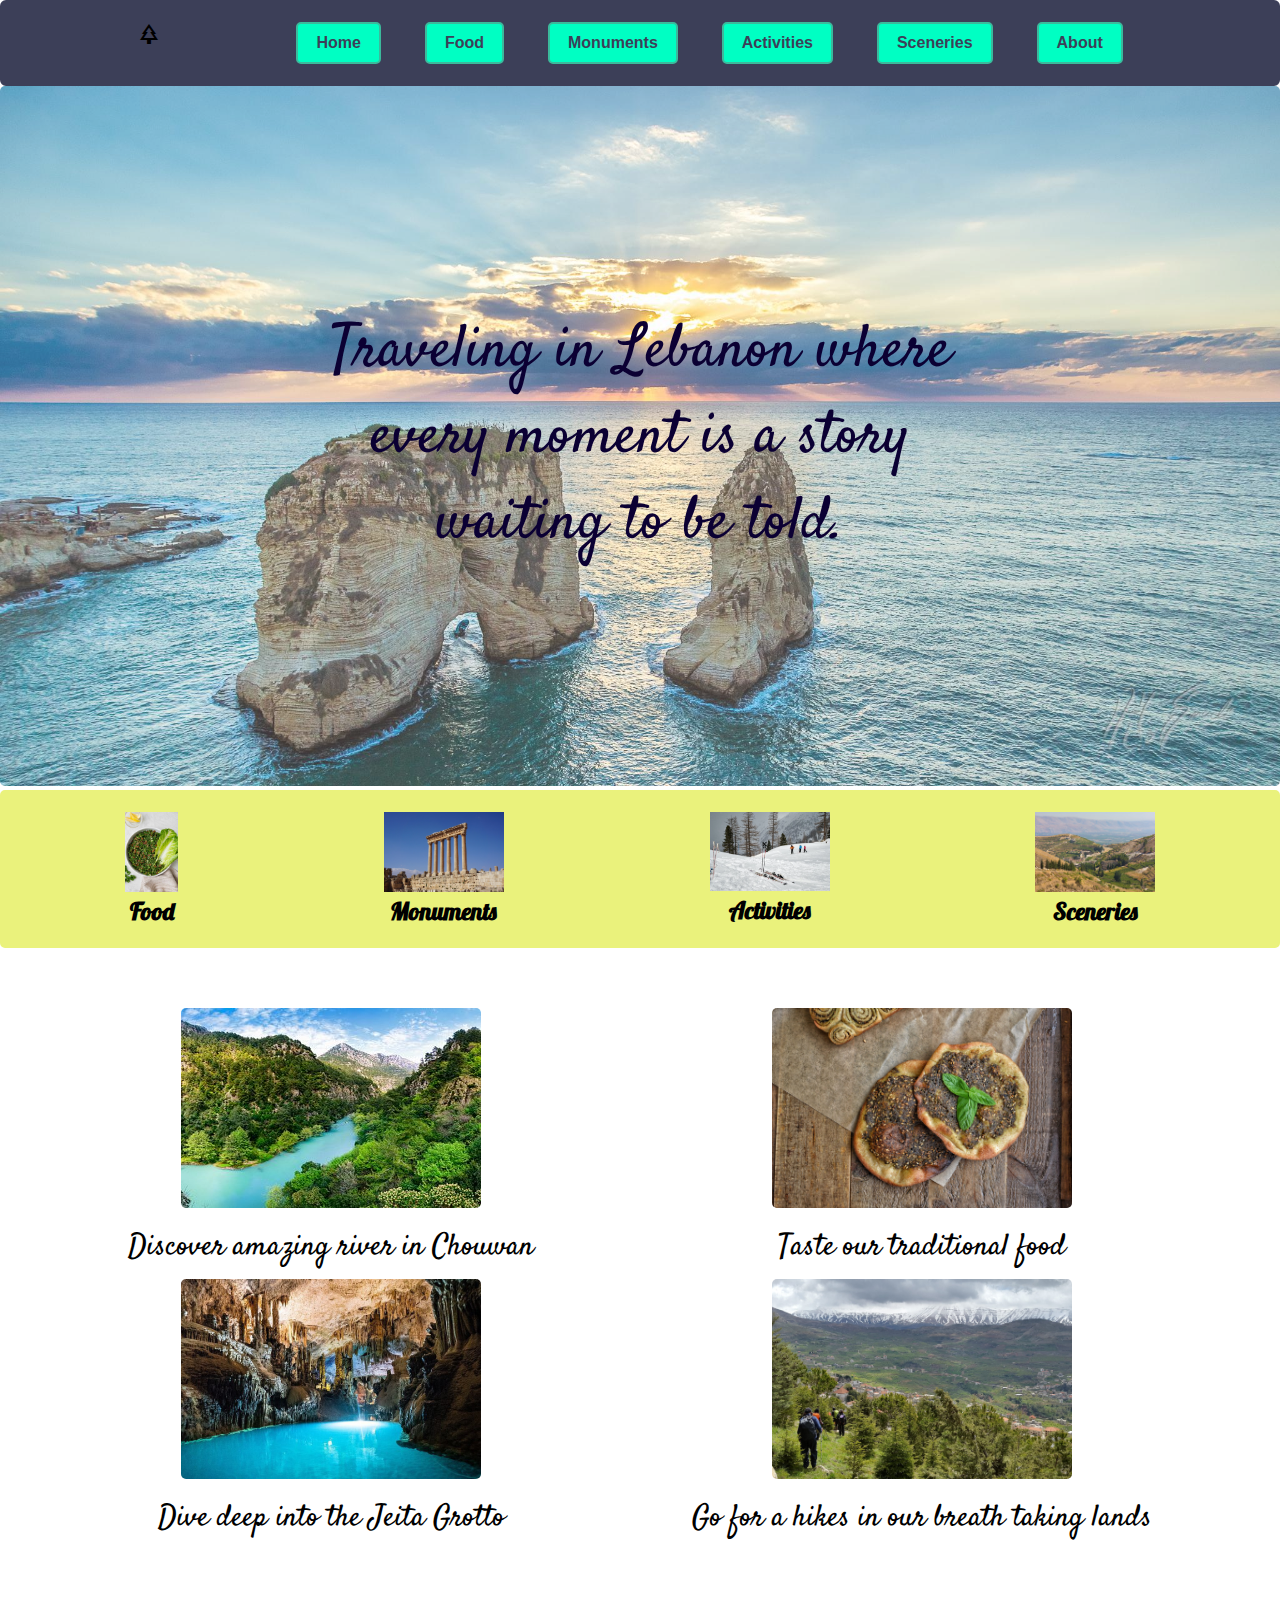
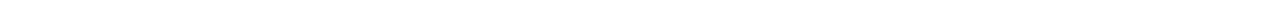
==== index.html @ 5495747b "tiny editing" ====
<!DOCTYPE html>
<html lang="en">
<head>
    <meta charset="UTF-8">
    <meta name="viewport" content="width=device-width, initial-scale=1.0">
    
    <link rel="stylesheet" href="./Styling/index.css">
    <link rel="stylesheet" href="./Styling/fonts.css">
    <link rel="stylesheet" href="./Styling/ultilities.css">
    <link rel="stylesheet" href="./Styling/colors.css">

    <link rel="stylesheet" href="https://fonts.googleapis.com/css2?family=Material+Symbols+Outlined:opsz,wght,FILL,GRAD@40,700,1,0" />
    <link rel="preconnect" href="https://fonts.googleapis.com">
    <link rel="preconnect" href="https://fonts.gstatic.com" crossorigin>
    <link href="https://fonts.googleapis.com/css2?family=Satisfy&display=swap" rel="stylesheet">
    <link rel="preconnect" href="https://fonts.googleapis.com">
    <link rel="preconnect" href="https://fonts.gstatic.com" crossorigin>
    <link href="https://fonts.googleapis.com/css2?family=Lobster&family=Satisfy&display=swap" rel="stylesheet">
    
    <title>Travel Destination Guide</title>

</head>
<body class="scrolling">
    <header>    
        <nav class="nav-container">
            <div class="logo-div">
                <span class="material-symbols-outlined">
                    park
                    </span>
            </div>
            <div class="nav-div">
                <a href="./index.html"><button class="nav-button button1">Home</button></a>
                <a href=""><button class="nav-button button1">Food</button></a>
                <a href=""><button class="nav-button button1">Monuments</button></a>
                <a href=""><button class="nav-button button1">Activities</button></a>
                <a href=""><button class="nav-button button1">Sceneries</button></a>
                <a href=""><button class="nav-button button1">About</button></a>
            </div>
        </nav>
    </header>

    <main>

        <section class="landing-sec">
            <img class="cover" src="./Images/rawshe-cover.jpg" alt="">
            <h1 class="centered satisfy-regular">Traveling in Lebanon where every moment 
                is a story waiting to be told.</h1>
        </section>

        <section class="icons-sec lobster-regular text-center bgColor1">
            <div>
                <img src="./Images/Lebanese-Tabbouleh-Salad-12.jpg" alt="">
                <h2>Food</h2>
            </div>
            <div>
                <img src="./Images/baalbek.jpg" alt="">
                <h2>Monuments</h2>
            </div>
            <div>
                <img src="./Images/skii.webp" alt="">
                <h2>Activities</h2>
            </div>
            <div>
                <img src="./Images/Scenery.jpg" alt="">
                <h2>Sceneries</h2>
            </div>
        </section>

        <section class="glimpse-sec">
            <div class="glimpse-sec-div satisfy-regular text-center">
                <div>
                    <img src="./Images/chowan-river.jpg" alt=""></img>
                    <p>Discover amazing river in Chouwan</p>
                </div>
                <div>
                    <img src="./Images/jeita.jpg" alt=""></img>
                    <p>Dive deep into the Jeita Grotto</p>
                </div>
            </div>
            <div class="glimpse-sec-div satisfy-regular text-center">
                <div>
                    <img src="./Images/zaatar.jpeg" alt=""></img>
                    <p>Taste our traditional food</p>
                </div>
                <div>
                    <img src="./Images/hiking.jpeg" alt=""></img>
                    <p>Go for a hikes in our breath taking lands</p>
                </div>
            </div>
            
        </section>

        <section class="review-sec">
            <div>
                <img src="./Images/smilingPerson1.jpg" alt="">
                <p>Lebanon's landscapes are breathtaking,
                    from the majestic mountains to
                    the stunning Mediterranean coast</p>
            </div>
            <div>
                <img src="./Images/smilingPerson2.webp" alt="">
                <p>Lebanese cuisine is a delightful journey of flavors,
                    with dishes like tabbouleh
                    and kebabs that are simply unforgettable</p>
            </div>
            <div>
                <img src="./Images/smilingPerson3.jpeg" alt="">
                <p>Lebanese cuisine is a delightful journey of flavors,
                    with dishes like tabbouleh
                    and kebabs that are simply unforgettable</p>
            </div>
            <div>
                <img src="./Images/smilingPerson4.jpg" alt="">
                <p>Lebanese cuisine is a delightful journey of flavors,
                    with dishes like tabbouleh
                    and kebabs that are simply unforgettable</p>
            </div>
        </section>
    </main>

    <footer></footer>
</body>
</html>
---- Styling/index.css ----
* {
    margin: 0;
    padding: 0;
    box-sizing: border-box;
}

header {
    width: 100%;
    height: 20%;
    margin: 0;
    padding: 20px;
    border: #3c3f58 solid 2px;
    border-radius: 6px;
    display:block;
    background-color: #3c3f58;
}


.nav-container {
    display: flex;
    flex-direction: row;
    justify-content:space-evenly;
}

.nav-container a {
    padding: 20px;
}

.nav-button {
    background-color: #43455c;
    border: none;
    color: white;
    padding: 10px 18px;
    text-align: center;
    text-decoration: none;
    transition-duration: 0.4s;
    cursor: pointer;
}
.button1 {
    background-color: #00ffc3; 
    color: #3c3f58; 
    font-size: 16px;
    font-weight:bold;
    border: 2px solid #3bba9c;
    border-radius: 5px;
}
  
.button1:hover {
    background-color: #3c3f58;
    color: white;
}

.landing-sec {
    margin: 0;
    position: relative;
    text-align: center;
    color: #0B0033;
}

.cover {
    background-size: cover;
    opacity: .8;
    width: 100%;
    height: 700px;
    border-radius: 5px;
}

.centered {
    position: absolute;
    top: 50%;
    left: 50%;
    transform: translate(-50%, -50%);
}

.landing-sec h1 {
    font-size: 60px;
}

.icons-sec {
    display: flex;
    flex-direction: row;
    justify-content: space-around;
    width: 100%;
    height: auto;
    padding: 20px;
    margin: 0px;
    border: 2px solid #EAF27C;
    border-radius: 5px;
}

.icons-sec img {
    max-width: 120px;
    max-height: 80px;
}

.glimpse-sec {
    display: flex;
    flex-direction: row;
    justify-content: space-evenly;
    width: 100%;
    height: auto;
    margin: auto;
    padding: 20px;
}

.glimpse-sec-div {
    width: auto;
    height: auto;
    padding: 30px;
    margin: 10px;
}

.glimpse-sec img{
    border-radius: 5px;
    width: 300px;
    height: 200px;
}

.glimpse-sec p {
    padding: 10px;
    font-size: 30px;
}

.review-sec {
    display: none;
}
---- Styling/fonts.css ----
.satisfy-regular {
    font-family: "Satisfy", cursive;
    font-weight: 400;
    font-style: normal;
}
  
.lobster-regular {
    font-family: "Lobster", sans-serif;
    font-weight: 400;
    font-style: normal;
}
---- Styling/ultilities.css ----
.text-center {
    text-align: center;
}

.scrolling {
    overflow-y: scroll;
}

.scrolling::-webkit-scrollbar {
    display: none;
}
---- Styling/colors.css ----
.bgColor1 {
    background-color: #EAF27C;
}
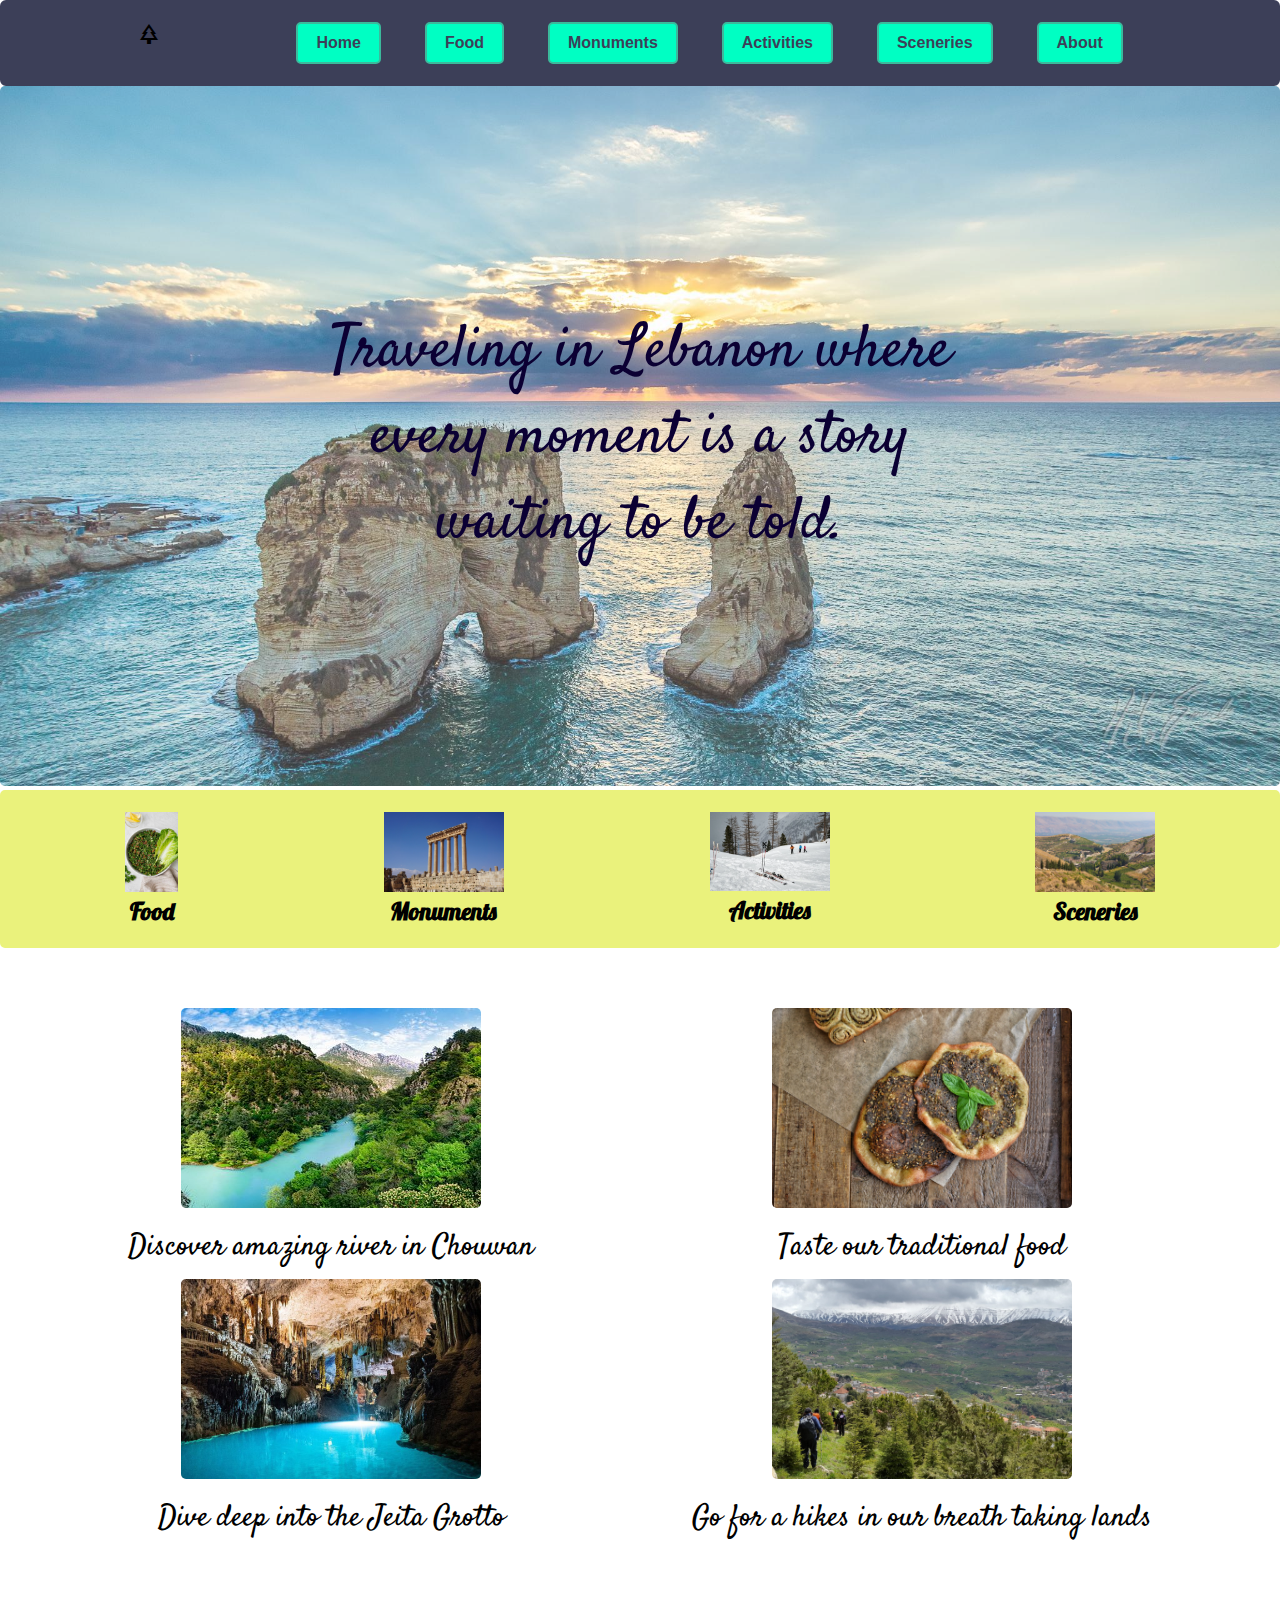
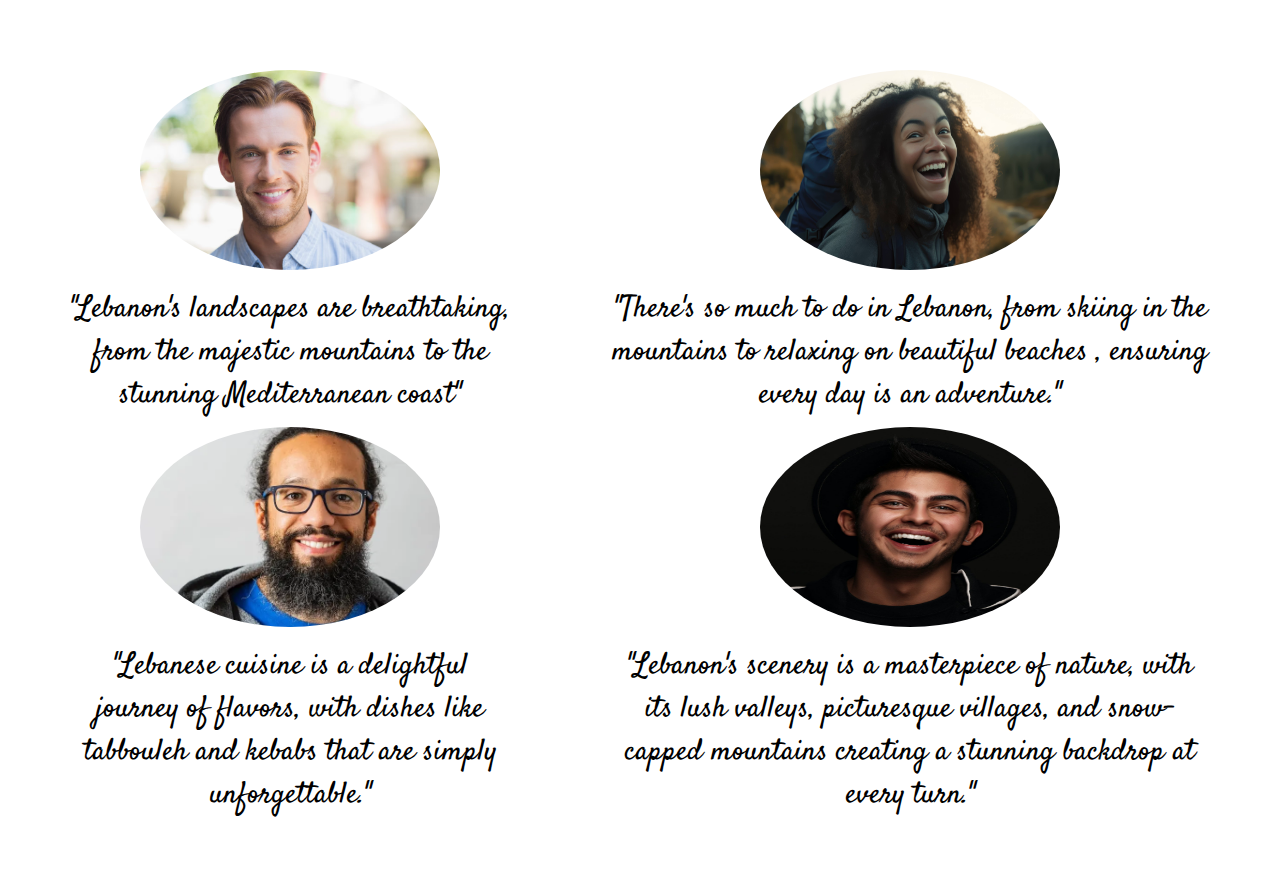
==== commit 09cf0da1: "styling review sec" ====
--- a/index.html
+++ b/index.html
@@ -91,30 +91,36 @@
         </section>
 
         <section class="review-sec">
-            <div>
-                <img src="./Images/smilingPerson1.jpg" alt="">
-                <p>Lebanon's landscapes are breathtaking,
-                    from the majestic mountains to
-                    the stunning Mediterranean coast</p>
+            <div class="review-sec-div satisfy-regular text-center"> 
+                <div>
+                    <img src="./Images/smilingPerson1.jpg" alt="">
+                    <p>"Lebanon's landscapes are breathtaking,
+                        from the majestic mountains to
+                        the stunning Mediterranean coast"</p>
+                </div>
+                <div>
+                    <img src="./Images/smilingPerson2.webp" alt="">
+                    <p>"Lebanese cuisine is a delightful journey of flavors,
+                        with dishes like tabbouleh
+                        and kebabs that are simply unforgettable."</p>
+                </div>
             </div>
-            <div>
-                <img src="./Images/smilingPerson2.webp" alt="">
-                <p>Lebanese cuisine is a delightful journey of flavors,
-                    with dishes like tabbouleh
-                    and kebabs that are simply unforgettable</p>
+
+            <div class="review-sec-div satisfy-regular text-center">
+                <div>
+                    <img src="./Images/smilingPerson3.jpeg" alt="">
+                    <p>"There's so much to do in Lebanon,
+                        from skiing in the mountains to relaxing on beautiful beaches
+                       , ensuring every day is an adventure."</p>
+                </div>
+                <div>
+                    <img src="./Images/smilingPerson4.jpg" alt="">
+                    <p>"Lebanon's scenery is a masterpiece of nature,
+                        with its lush valleys, picturesque villages,
+                        and snow-capped mountains creating a stunning backdrop at every turn."</p>
+                </div>
             </div>
-            <div>
-                <img src="./Images/smilingPerson3.jpeg" alt="">
-                <p>Lebanese cuisine is a delightful journey of flavors,
-                    with dishes like tabbouleh
-                    and kebabs that are simply unforgettable</p>
-            </div>
-            <div>
-                <img src="./Images/smilingPerson4.jpg" alt="">
-                <p>Lebanese cuisine is a delightful journey of flavors,
-                    with dishes like tabbouleh
-                    and kebabs that are simply unforgettable</p>
-            </div>
+            
         </section>
     </main>
 
--- a/Styling/index.css
+++ b/Styling/index.css
@@ -83,7 +83,6 @@
     width: 100%;
     height: auto;
     padding: 20px;
-    margin: 0px;
     border: 2px solid #EAF27C;
     border-radius: 5px;
 }
@@ -122,7 +121,29 @@
 }
 
 .review-sec {
-    display: none;
+    display: flex;
+    flex-direction: row;
+    justify-content: space-evenly;
+    width: 100%;
+    height: auto;
+    margin: auto;
+    padding: 20px;
 }
 
+.review-sec-div {
+    width: auto;
+    height: auto;
+    padding: 30px;
+    margin: 10px;
+}
 
+.review-sec img{
+    border-radius: 60%;
+    width: 300px;
+    height: 200px;
+}
+
+.review-sec p {
+    padding: 10px;
+    font-size: 30px;
+}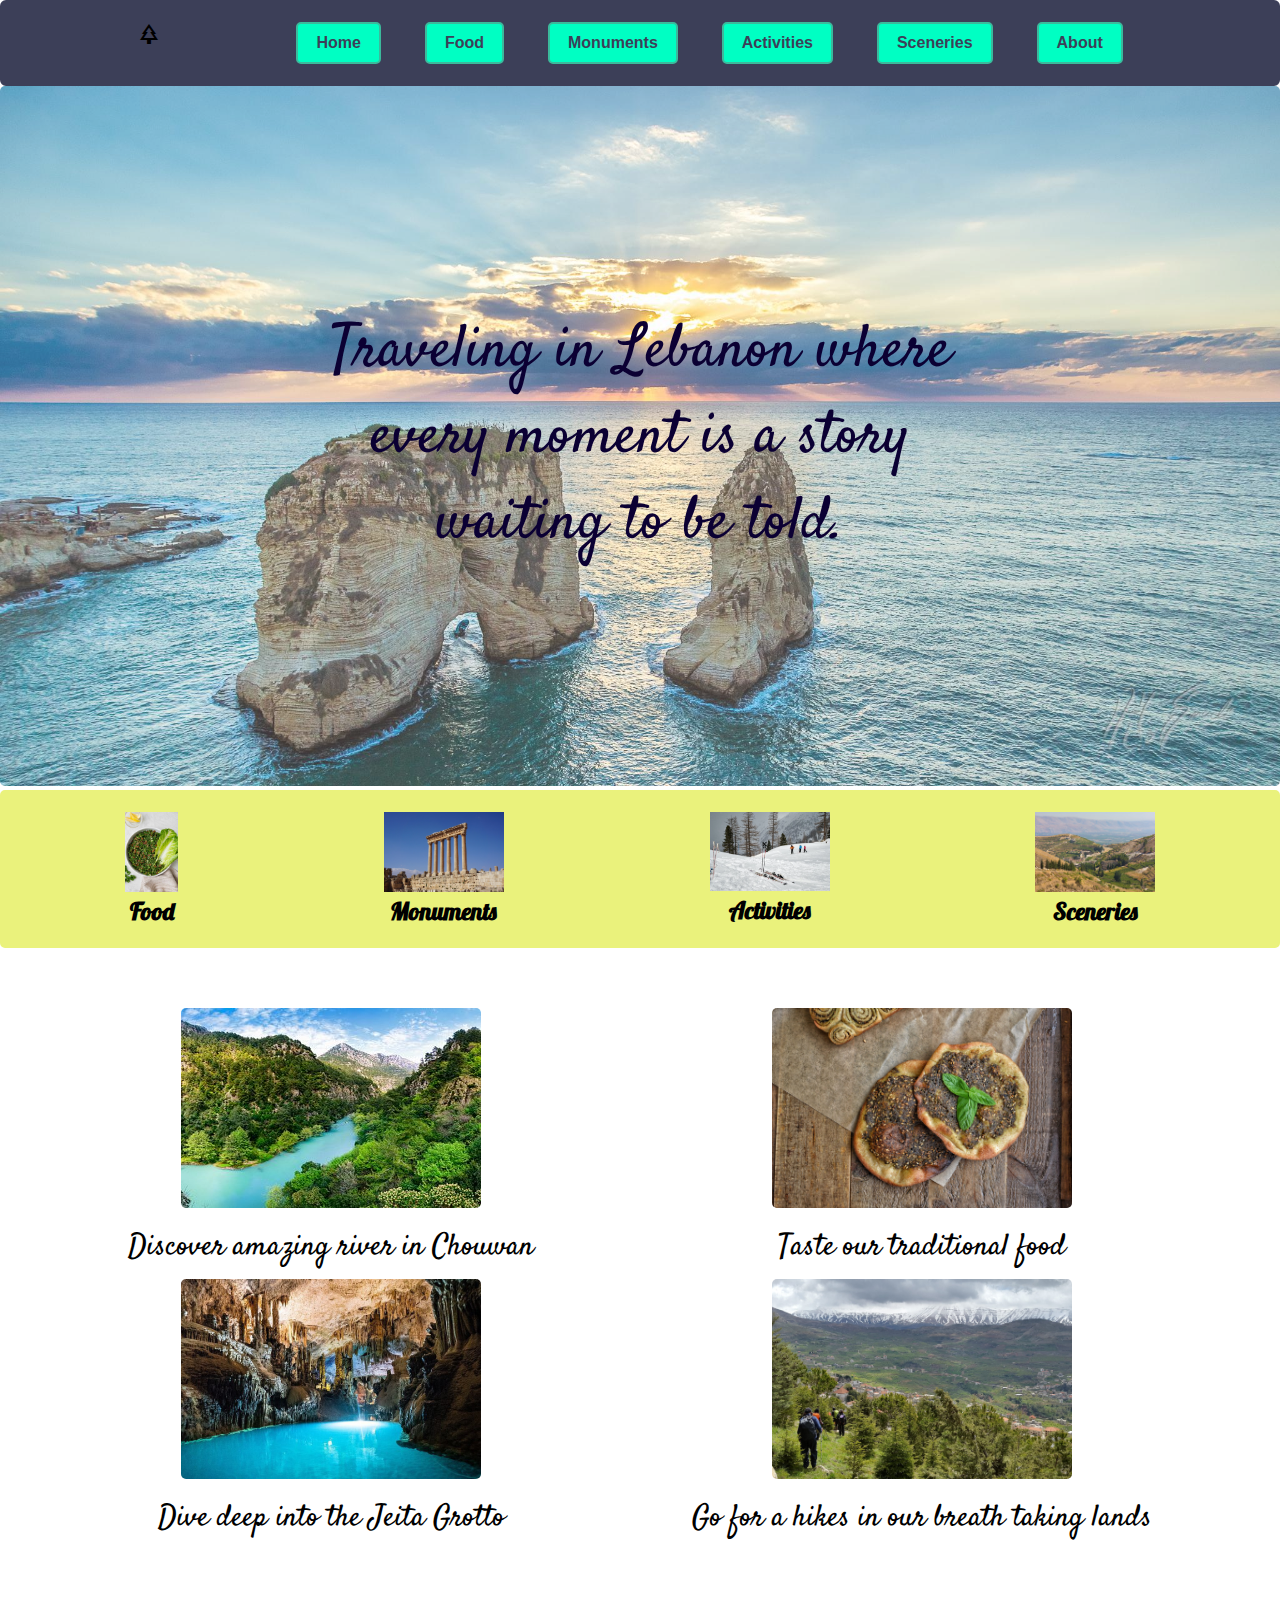
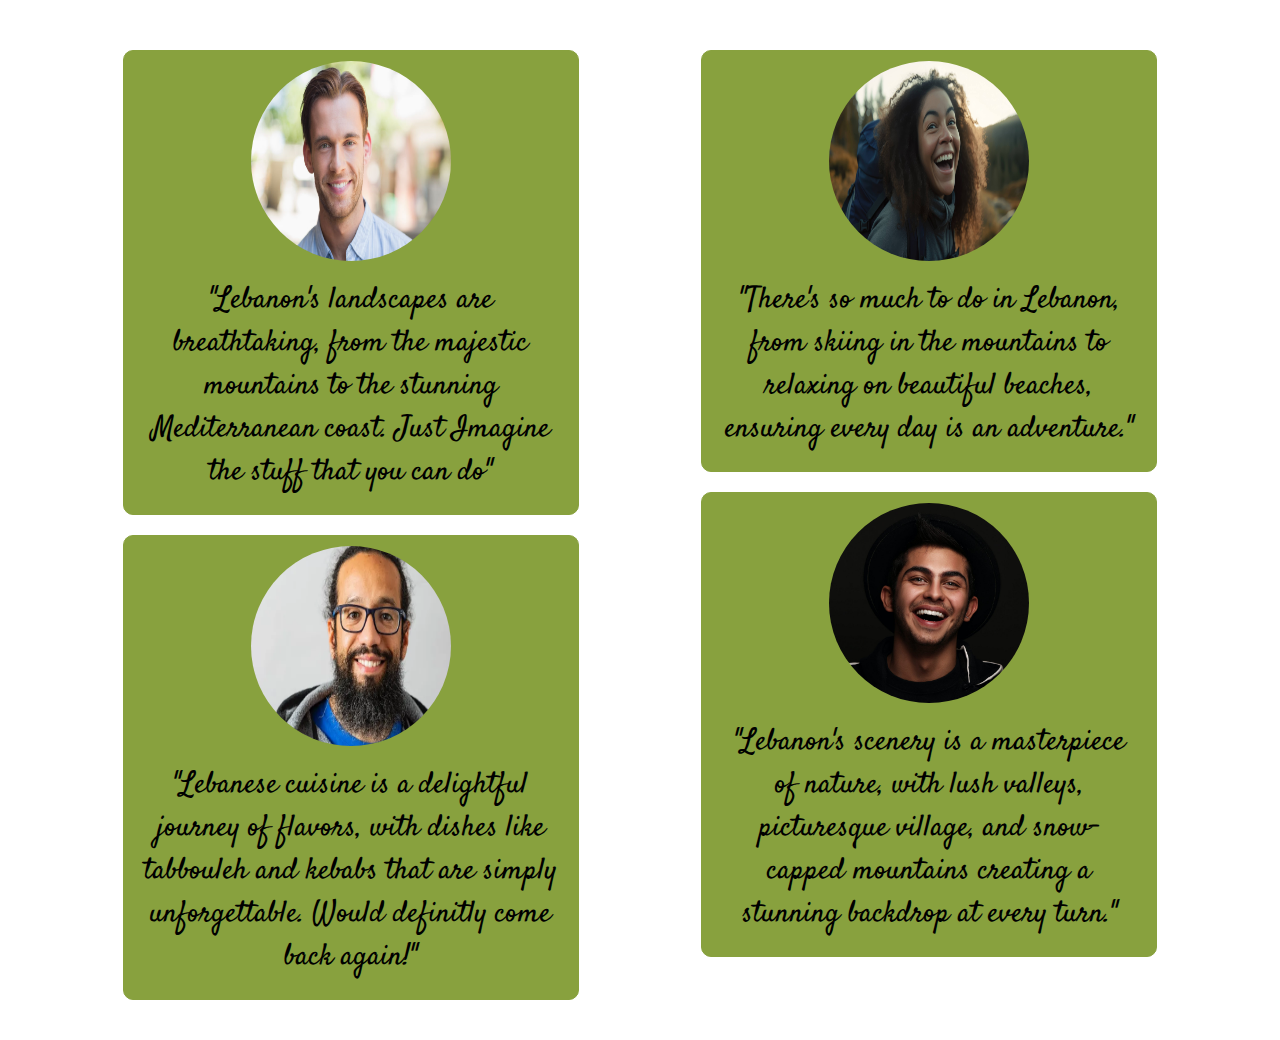
==== commit 73285197: "editing borders" ====
--- a/index.html
+++ b/index.html
@@ -92,38 +92,38 @@
 
         <section class="review-sec">
             <div class="review-sec-div satisfy-regular text-center"> 
-                <div>
+                <div class="bgColor2 padding-pic" >
                     <img src="./Images/smilingPerson1.jpg" alt="">
                     <p>"Lebanon's landscapes are breathtaking,
                         from the majestic mountains to
-                        the stunning Mediterranean coast"</p>
+                        the stunning Mediterranean coast. Just Imagine the stuff that you can do"</p>
                 </div>
-                <div>
+                <div class="bgColor2 padding-pic">
                     <img src="./Images/smilingPerson2.webp" alt="">
                     <p>"Lebanese cuisine is a delightful journey of flavors,
                         with dishes like tabbouleh
-                        and kebabs that are simply unforgettable."</p>
+                        and kebabs that are simply unforgettable. Would definitly come back again!"</p>
                 </div>
             </div>
 
             <div class="review-sec-div satisfy-regular text-center">
-                <div>
+                <div class="bgColor2 padding-pic">
                     <img src="./Images/smilingPerson3.jpeg" alt="">
                     <p>"There's so much to do in Lebanon,
-                        from skiing in the mountains to relaxing on beautiful beaches
-                       , ensuring every day is an adventure."</p>
+                        from skiing in the mountains to relaxing on beautiful beaches, ensuring every day is an adventure."</p>
                 </div>
-                <div>
+                <div class="bgColor2 padding-pic">
                     <img src="./Images/smilingPerson4.jpg" alt="">
                     <p>"Lebanon's scenery is a masterpiece of nature,
-                        with its lush valleys, picturesque villages,
-                        and snow-capped mountains creating a stunning backdrop at every turn."</p>
+                        with lush valleys, picturesque village, and snow-capped mountains creating a stunning backdrop at every turn."</p>
                 </div>
             </div>
             
         </section>
     </main>
 
-    <footer></footer>
+    <footer>
+        
+    </footer>
 </body>
 </html>--- a/Styling/index.css
+++ b/Styling/index.css
@@ -131,19 +131,22 @@
 }
 
 .review-sec-div {
-    width: auto;
-    height: auto;
-    padding: 30px;
-    margin: 10px;
+    border-radius: 5px;
+    max-width: 40%;
+    max-height: 20%;
+    padding: 0px;
+    margin: 0px;
 }
 
 .review-sec img{
+    background-size: cover;
     border-radius: 60%;
-    width: 300px;
+    width: 200px;
     height: 200px;
 }
 
 .review-sec p {
+    word-wrap: break-word;
     padding: 10px;
     font-size: 30px;
 }--- a/Styling/ultilities.css
+++ b/Styling/ultilities.css
@@ -8,4 +8,11 @@
 
 .scrolling::-webkit-scrollbar {
     display: none;
+}
+
+.padding-pic {
+    padding: 10px;
+    margin: 20px;
+    border: 1px solid #88A13E;
+    border-radius: 10px;
 }--- a/Styling/colors.css
+++ b/Styling/colors.css
@@ -1,3 +1,8 @@
 .bgColor1 {
     background-color: #EAF27C;
-}+}
+
+.bgColor2 {
+    background-color: #88A13E;
+}
+
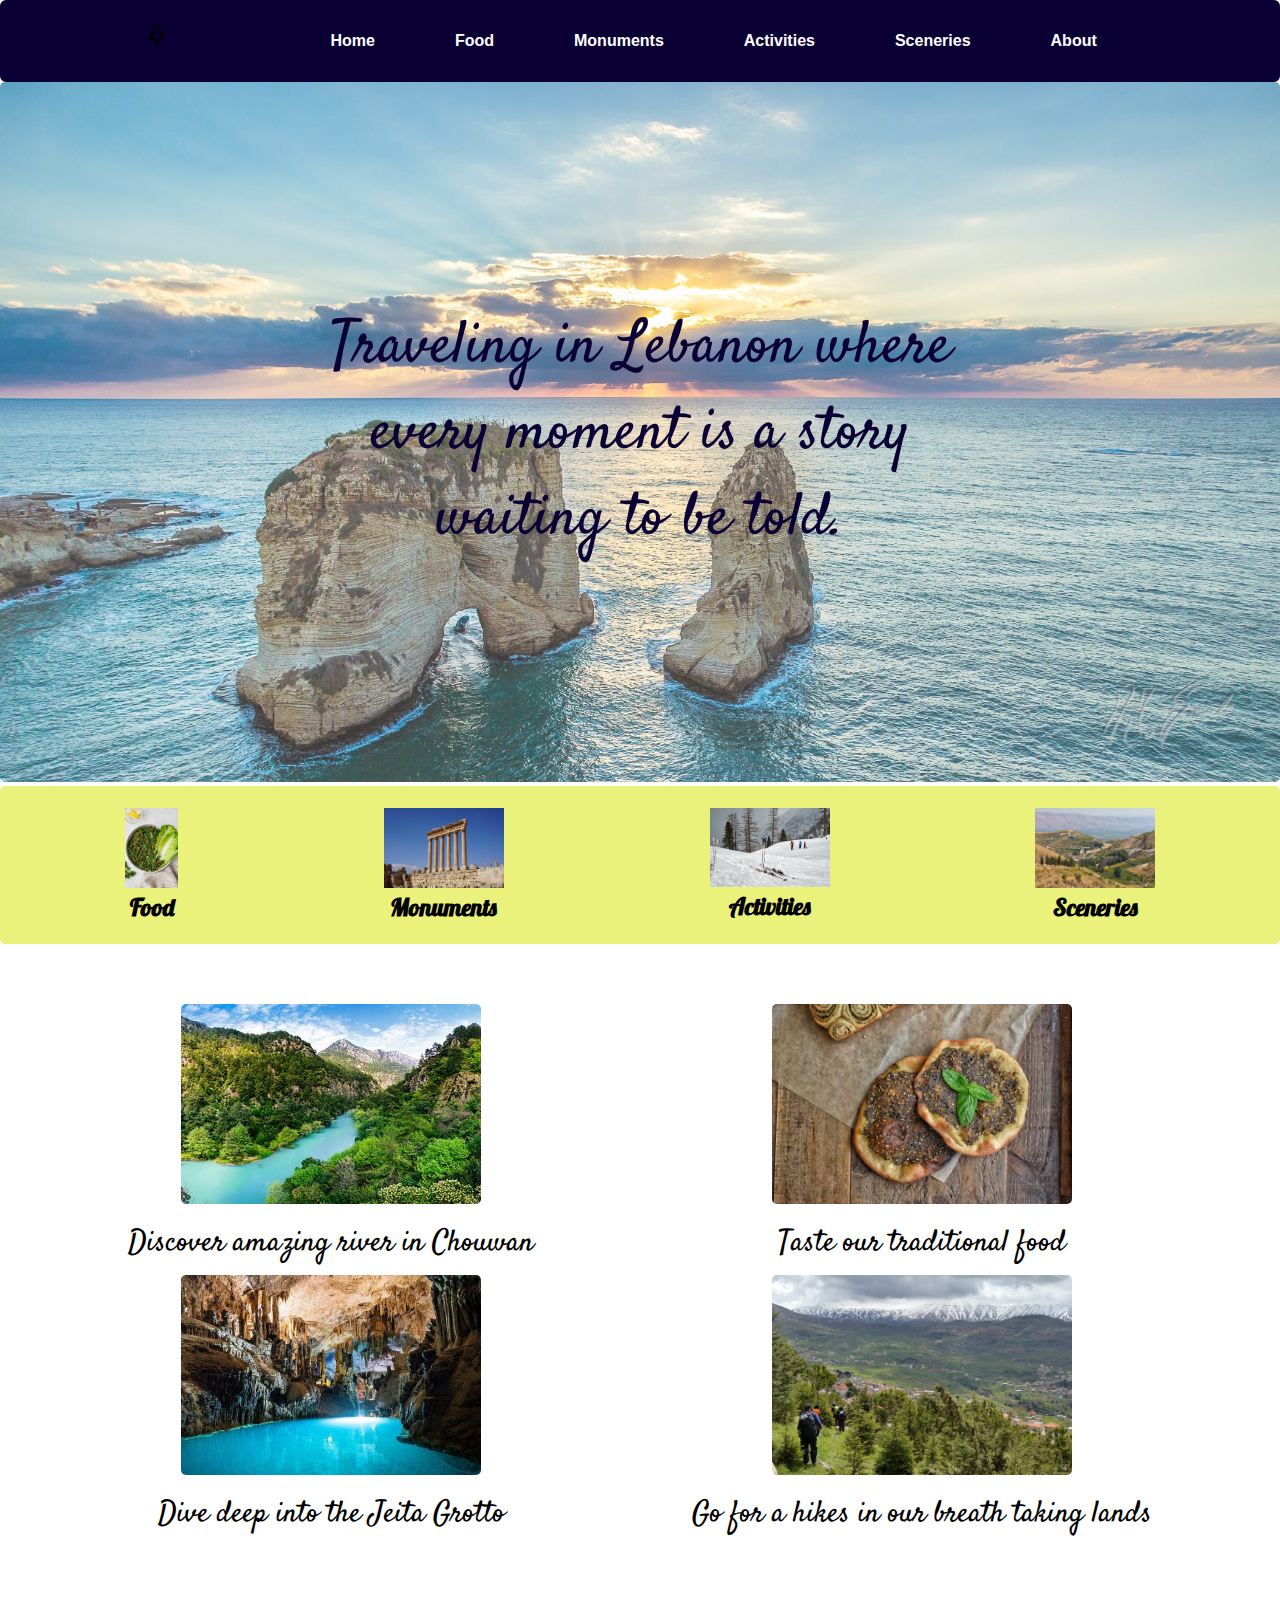
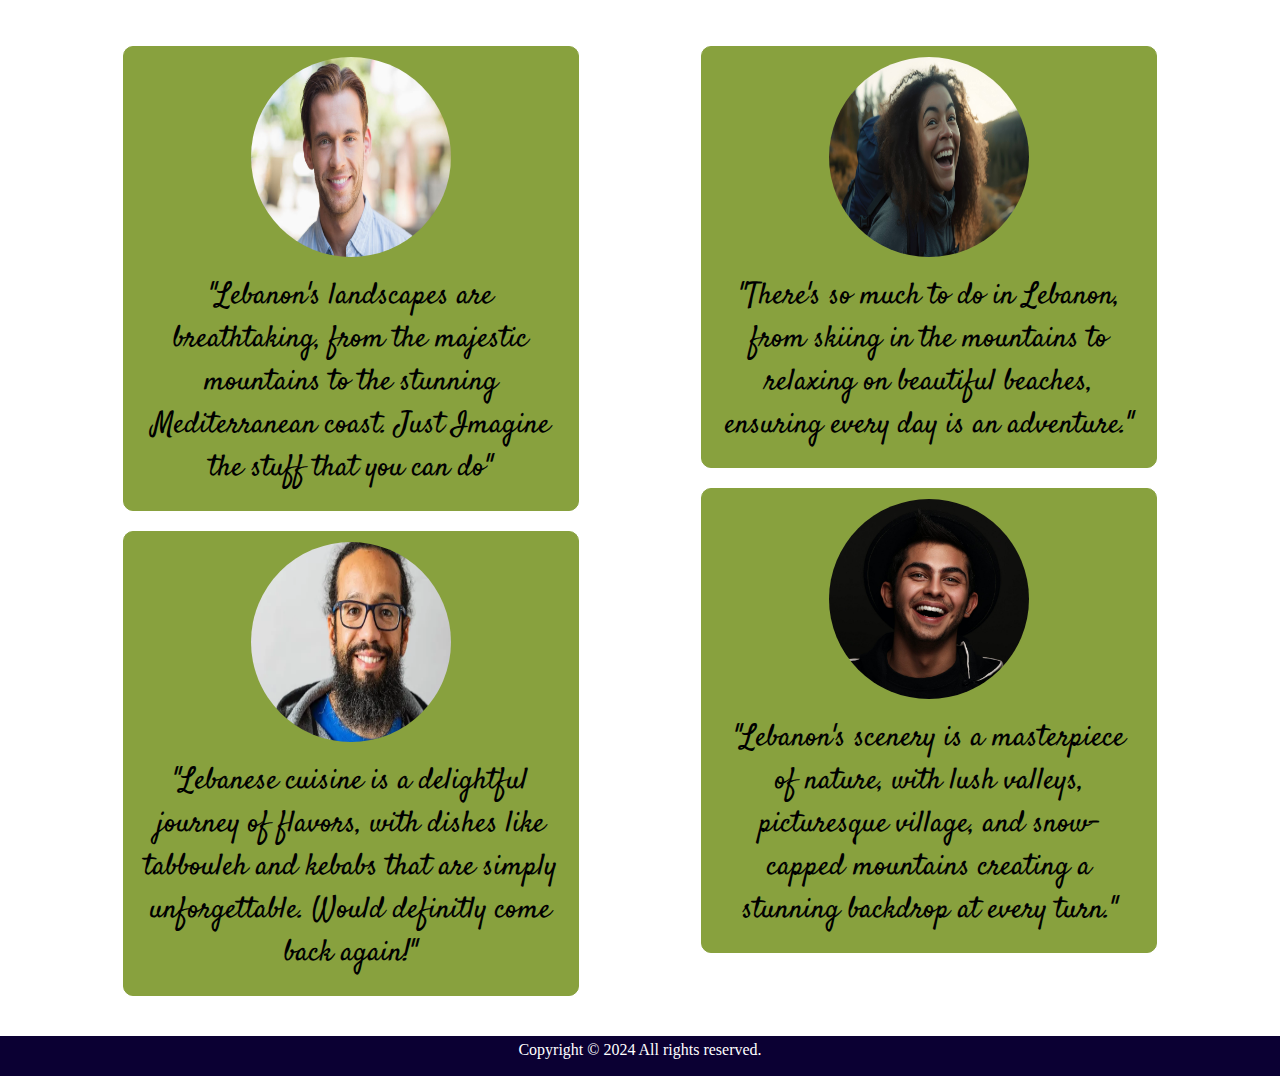
==== commit dfda14c5: "fixing footer and header" ====
--- a/index.html
+++ b/index.html
@@ -123,7 +123,7 @@
     </main>
 
     <footer>
-        
+        <p>Copyright © 2024 All rights reserved.</p>
     </footer>
 </body>
 </html>--- a/Styling/index.css
+++ b/Styling/index.css
@@ -9,10 +9,10 @@
     height: 20%;
     margin: 0;
     padding: 20px;
-    border: #3c3f58 solid 2px;
+    border: #0B0033 solid 2px;
     border-radius: 6px;
     display:block;
-    background-color: #3c3f58;
+    background-color: #0B0033;
 }
 
 
@@ -27,7 +27,7 @@
 }
 
 .nav-button {
-    background-color: #43455c;
+    background-color: #0B0033;
     border: none;
     color: white;
     padding: 10px 18px;
@@ -37,11 +37,10 @@
     cursor: pointer;
 }
 .button1 {
-    background-color: #00ffc3; 
-    color: #3c3f58; 
+    background-color: #0B0033;
+    color: white; 
     font-size: 16px;
     font-weight:bold;
-    border: 2px solid #3bba9c;
     border-radius: 5px;
 }
   
@@ -149,4 +148,15 @@
     word-wrap: break-word;
     padding: 10px;
     font-size: 30px;
+}
+
+footer {
+    padding: 5px;
+    text-align: center;
+    position:relative;
+    bottom: 0;
+    width: 100%;
+    height: 2.5rem; 
+    background-color: #0B0033;
+    color: white;
 }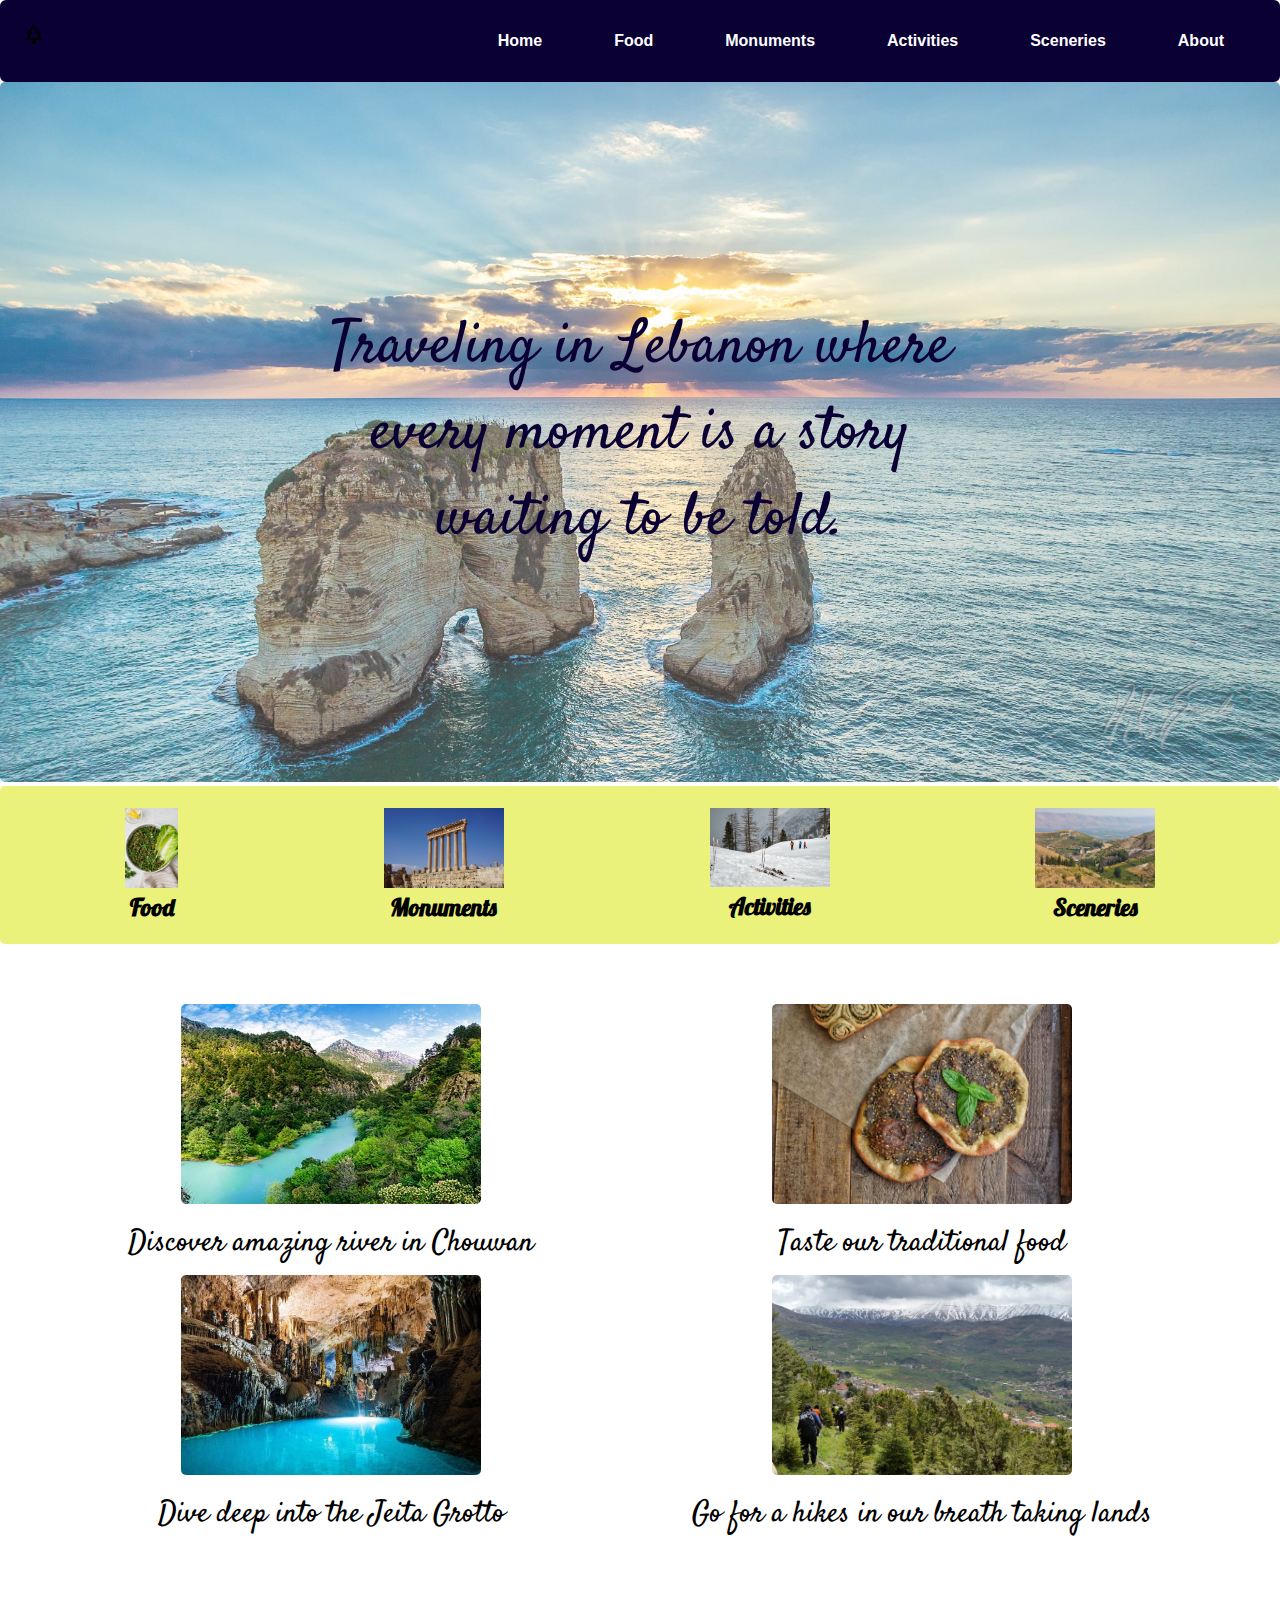
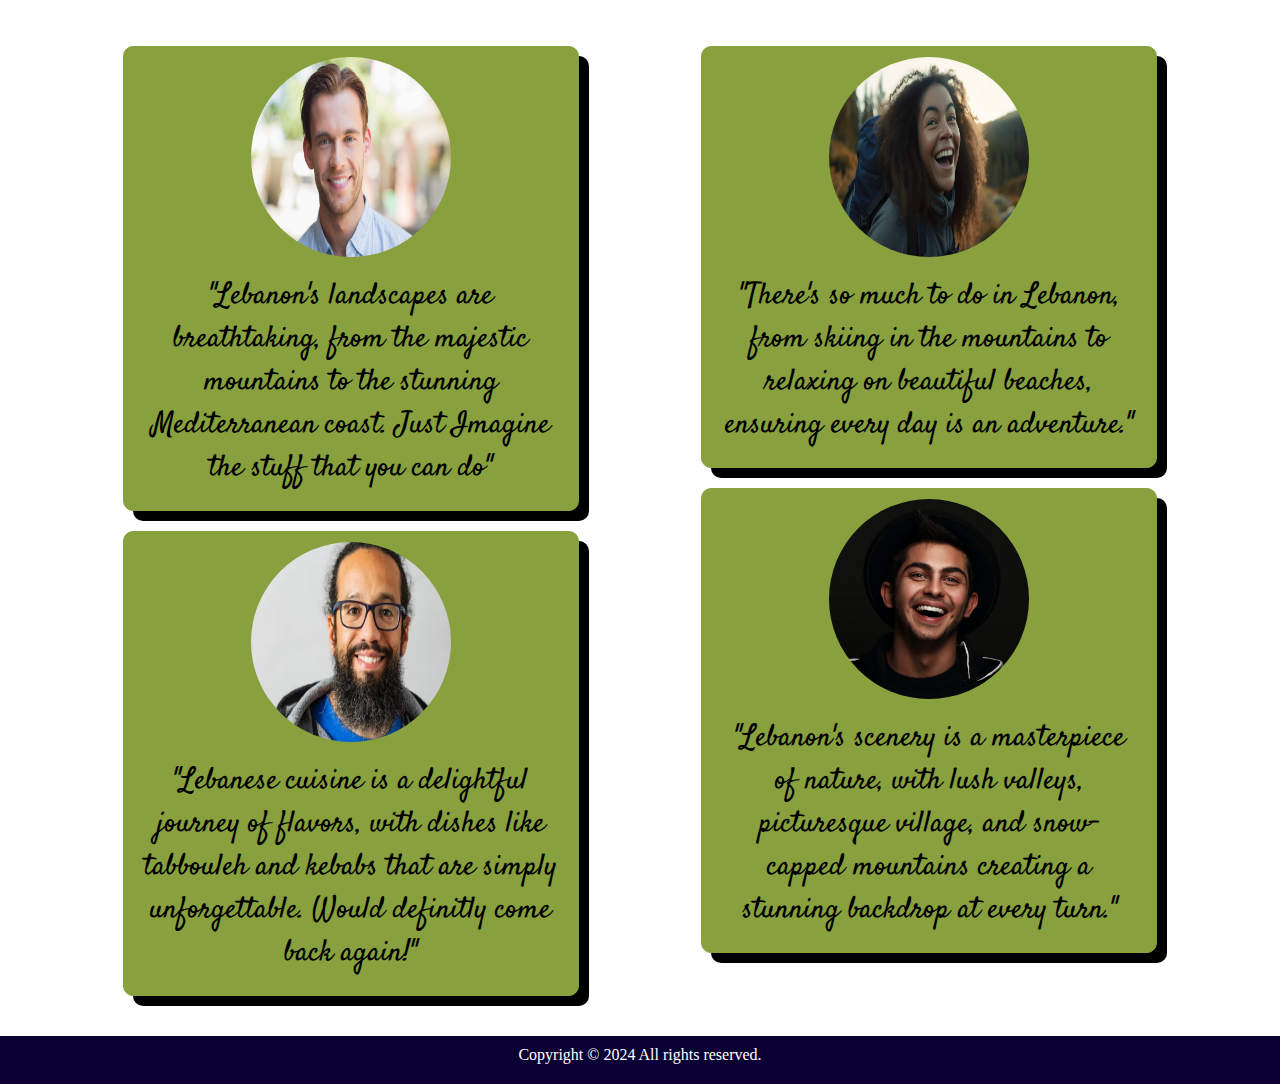
==== commit 113d51aa: "reverting" ====
--- a/index.html
+++ b/index.html
@@ -30,11 +30,11 @@
             </div>
             <div class="nav-div">
                 <a href="./index.html"><button class="nav-button button1">Home</button></a>
-                <a href=""><button class="nav-button button1">Food</button></a>
-                <a href=""><button class="nav-button button1">Monuments</button></a>
-                <a href=""><button class="nav-button button1">Activities</button></a>
-                <a href=""><button class="nav-button button1">Sceneries</button></a>
-                <a href=""><button class="nav-button button1">About</button></a>
+                <a href="./nav-pages/food.html"><button class="nav-button button1">Food</button></a>
+                <a href="./nav-pages/monuments.html"><button class="nav-button button1">Monuments</button></a>
+                <a href="./nav-pages/activities.html"><button class="nav-button button1">Activities</button></a>
+                <a href="./nav-pages/sceneries.html"><button class="nav-button button1">Sceneries</button></a>
+                <a href="./nav-pages/about.html"><button class="nav-button button1">About</button></a>
             </div>
         </nav>
     </header>
--- a/Styling/index.css
+++ b/Styling/index.css
@@ -19,7 +19,7 @@
 .nav-container {
     display: flex;
     flex-direction: row;
-    justify-content:space-evenly;
+    justify-content:space-between;
 }
 
 .nav-container a {
@@ -30,7 +30,7 @@
     background-color: #0B0033;
     border: none;
     color: white;
-    padding: 10px 18px;
+    padding: 10px 14px;
     text-align: center;
     text-decoration: none;
     transition-duration: 0.4s;
@@ -151,12 +151,12 @@
 }
 
 footer {
-    padding: 5px;
+    padding: 10px;
     text-align: center;
     position:relative;
     bottom: 0;
     width: 100%;
-    height: 2.5rem; 
+    height: 3rem; 
     background-color: #0B0033;
     color: white;
 }--- a/Styling/ultilities.css
+++ b/Styling/ultilities.css
@@ -15,4 +15,5 @@
     margin: 20px;
     border: 1px solid #88A13E;
     border-radius: 10px;
+    box-shadow: 10px 10px black;
 }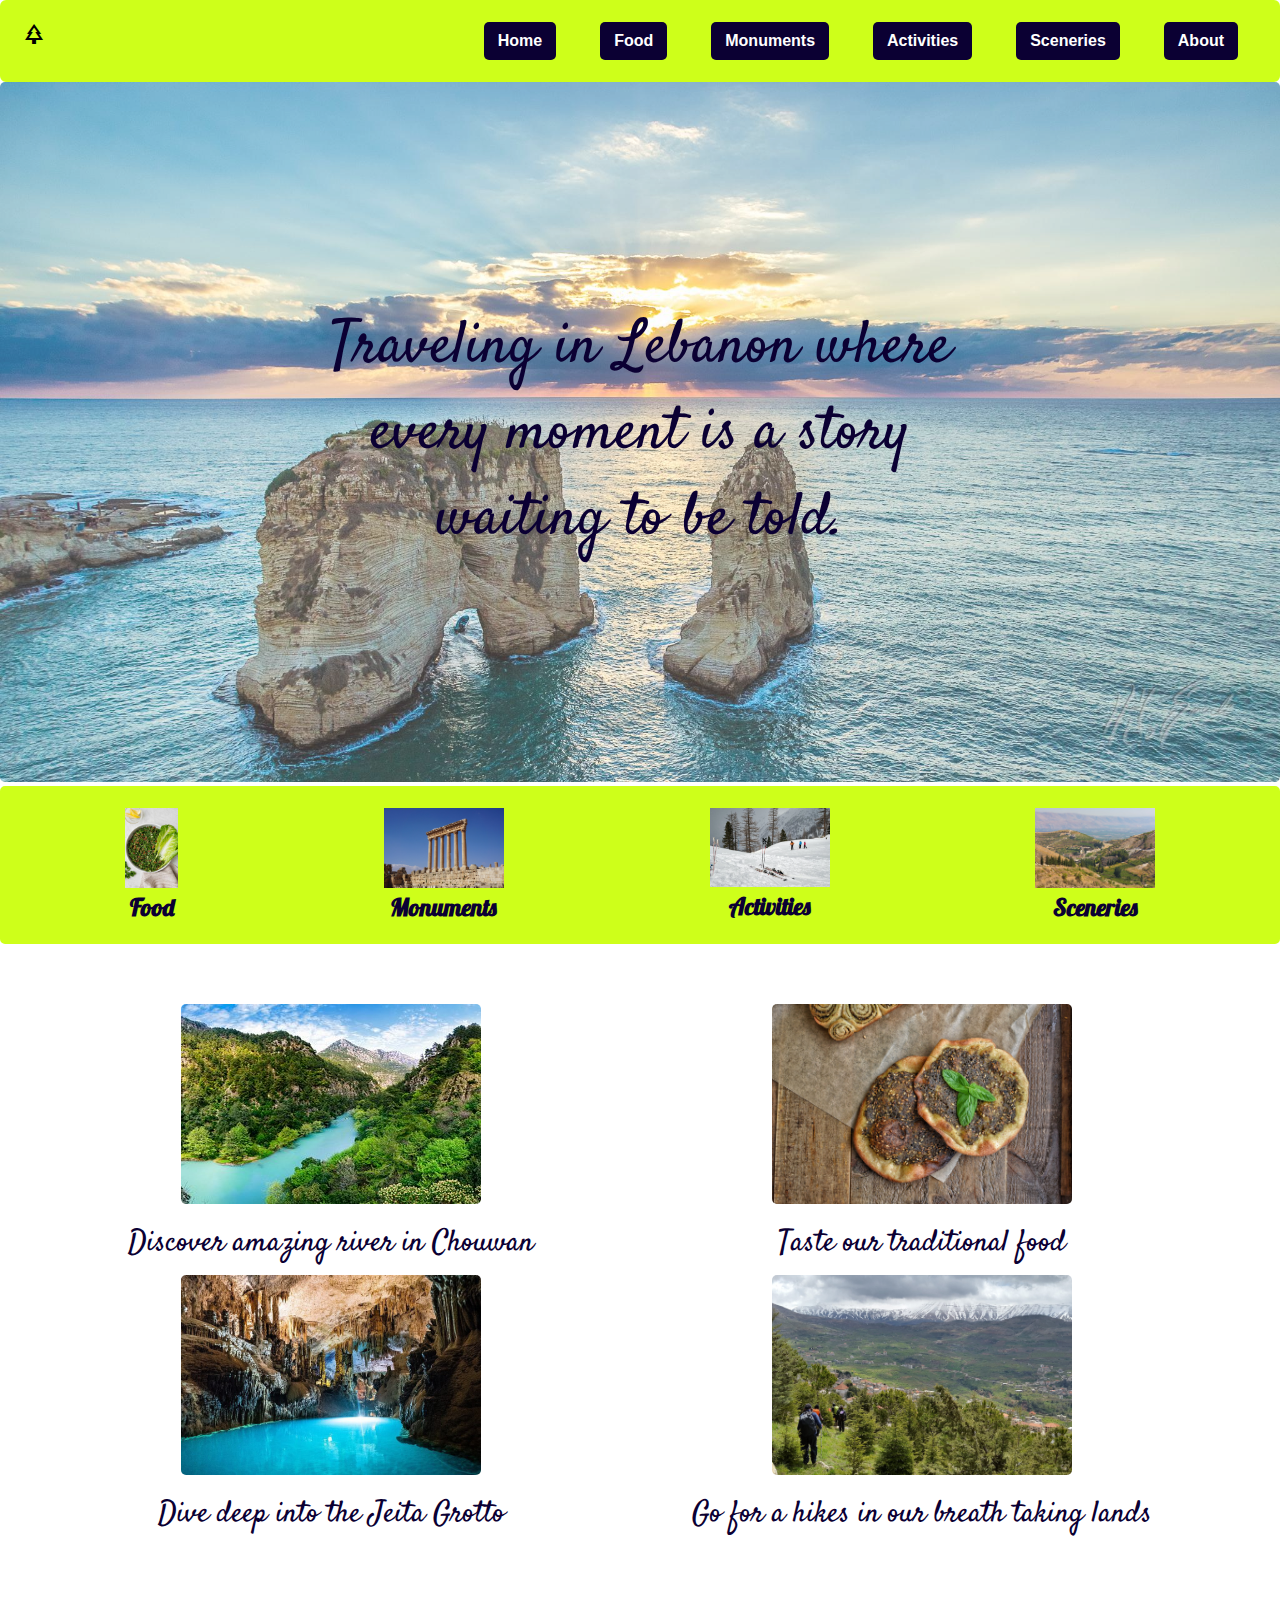
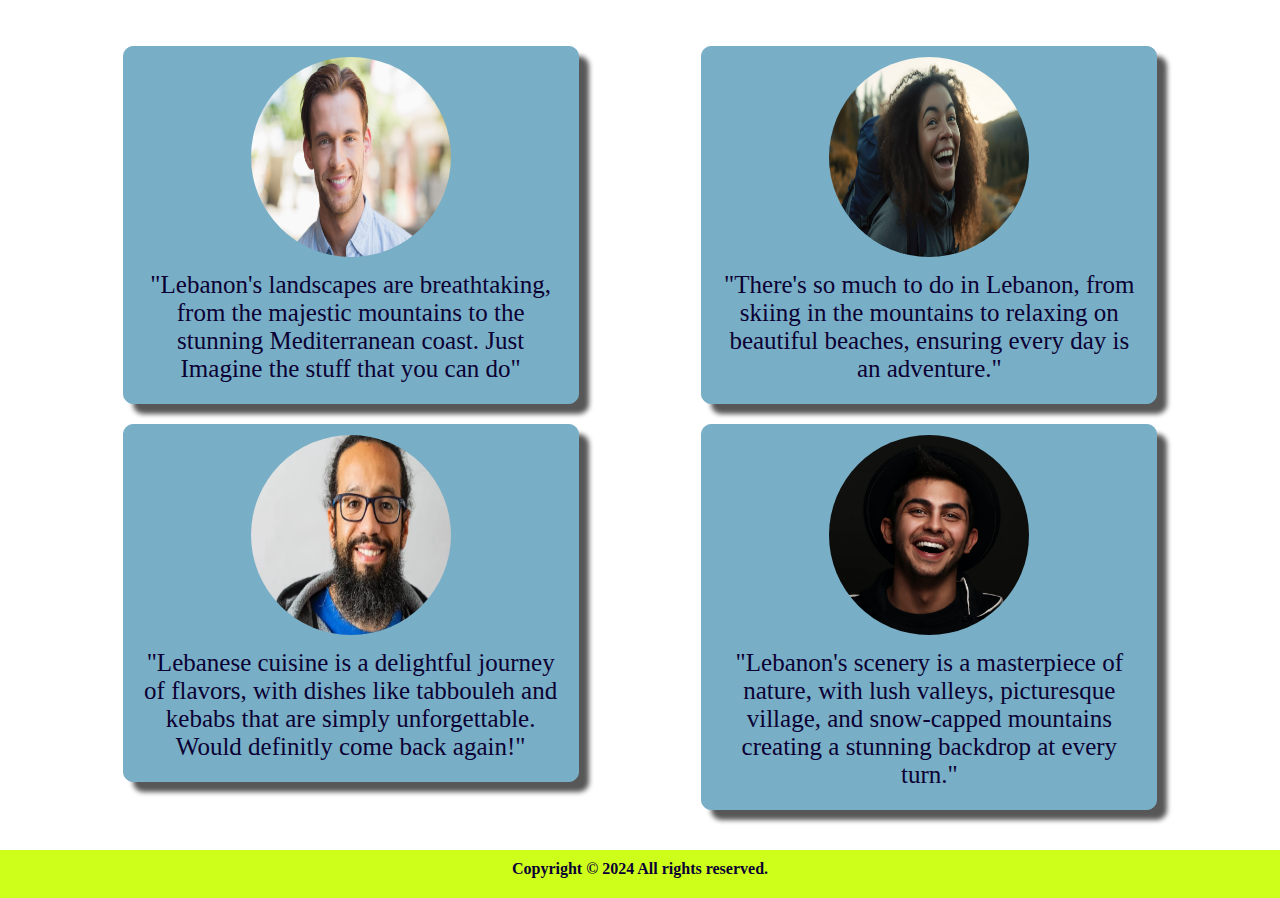
==== commit 86ca114f: "editingfonts" ====
--- a/index.html
+++ b/index.html
@@ -4,18 +4,18 @@
     <meta charset="UTF-8">
     <meta name="viewport" content="width=device-width, initial-scale=1.0">
     
-    <link rel="stylesheet" href="./Styling/index.css">
+    <link rel="stylesheet" href="./index.css">
     <link rel="stylesheet" href="./Styling/fonts.css">
     <link rel="stylesheet" href="./Styling/ultilities.css">
     <link rel="stylesheet" href="./Styling/colors.css">
+    <link rel="stylesheet" href="./Styling/header.css">
+    <link rel="stylesheet" href="./Styling/footer.css">
 
-    <link rel="stylesheet" href="https://fonts.googleapis.com/css2?family=Material+Symbols+Outlined:opsz,wght,FILL,GRAD@40,700,1,0" />
+    <link rel="stylesheet" href="https://fonts.googleapis.com/css2?family=Material+Symbols+Outlined:opsz,wght,FILL,GRAD@48,700,1,0" />
+
     <link rel="preconnect" href="https://fonts.googleapis.com">
     <link rel="preconnect" href="https://fonts.gstatic.com" crossorigin>
-    <link href="https://fonts.googleapis.com/css2?family=Satisfy&display=swap" rel="stylesheet">
-    <link rel="preconnect" href="https://fonts.googleapis.com">
-    <link rel="preconnect" href="https://fonts.gstatic.com" crossorigin>
-    <link href="https://fonts.googleapis.com/css2?family=Lobster&family=Satisfy&display=swap" rel="stylesheet">
+    <link href="https://fonts.googleapis.com/css2?family=Lobster&family=Mate:ital@0;1&family=Satisfy&display=swap" rel="stylesheet">
     
     <title>Travel Destination Guide</title>
 
@@ -91,7 +91,7 @@
         </section>
 
         <section class="review-sec">
-            <div class="review-sec-div satisfy-regular text-center"> 
+            <div class="review-sec-div text-center"> 
                 <div class="bgColor2 padding-pic" >
                     <img src="./Images/smilingPerson1.jpg" alt="">
                     <p>"Lebanon's landscapes are breathtaking,
@@ -106,7 +106,7 @@
                 </div>
             </div>
 
-            <div class="review-sec-div satisfy-regular text-center">
+            <div class="review-sec-div text-center">
                 <div class="bgColor2 padding-pic">
                     <img src="./Images/smilingPerson3.jpeg" alt="">
                     <p>"There's so much to do in Lebanon,
--- a/index.css
+++ b/index.css
@@ -0,0 +1,100 @@
+.landing-sec {
+    margin: 0;
+    position: relative;
+    text-align: center;
+    color: #0B0033;
+}
+
+.cover {
+    background-size: cover;
+    opacity: .8;
+    width: 100%;
+    height: 700px;
+    border-radius: 5px;
+}
+
+.centered {
+    position: absolute;
+    top: 50%;
+    left: 50%;
+    transform: translate(-50%, -50%);
+}
+
+.landing-sec h1 {
+    font-size: 60px;
+}
+
+.icons-sec {
+    display: flex;
+    flex-direction: row;
+    justify-content: space-around;
+    width: 100%;
+    height: auto;
+    padding: 20px;
+    border-radius: 5px;
+}
+
+.icons-sec img {
+    max-width: 120px;
+    max-height: 80px;
+}
+
+.glimpse-sec {
+    display: flex;
+    flex-direction: row;
+    justify-content: space-evenly;
+    width: 100%;
+    height: auto;
+    margin: auto;
+    padding: 20px;
+}
+
+.glimpse-sec-div {
+    width: auto;
+    height: auto;
+    padding: 30px;
+    margin: 10px;
+}
+
+.glimpse-sec img{
+    border-radius: 5px;
+    width: 300px;
+    height: 200px;
+}
+
+.glimpse-sec p {
+    color: #0B0033;
+    padding: 10px;
+    font-size: 30px;
+}
+
+.review-sec {
+    display: flex;
+    flex-direction: row;
+    justify-content: space-evenly;
+    width: 100%;
+    height: auto;
+    margin: auto;
+    padding: 20px;
+}
+
+.review-sec-div {
+    border-radius: 5px;
+    max-width: 40%;
+    max-height: 20%;
+    padding: 0px;
+    margin: 0px;
+}
+
+.review-sec img{
+    background-size: cover;
+    border-radius: 60%;
+    width: 200px;
+    height: 200px;
+}
+
+.review-sec p {
+    word-wrap: break-word;
+    padding: 10px;
+    font-size: 25px;
+}--- a/Styling/fonts.css
+++ b/Styling/fonts.css
@@ -9,4 +9,9 @@
     font-weight: 400;
     font-style: normal;
 }
-  +
+.mate-regular {
+    font-family: "Mate", serif;
+    font-weight: 400;
+    font-style: normal;
+  }--- a/Styling/ultilities.css
+++ b/Styling/ultilities.css
@@ -13,7 +13,6 @@
 .padding-pic {
     padding: 10px;
     margin: 20px;
-    border: 1px solid #88A13E;
     border-radius: 10px;
-    box-shadow: 10px 10px black;
+    box-shadow: 10px 10px 5px rgb(87, 87, 87);
 }--- a/Styling/colors.css
+++ b/Styling/colors.css
@@ -1,8 +1,12 @@
 .bgColor1 {
-    background-color: #EAF27C;
+    background-color: #CEFF1A;
+    border: 2px solid #CEFF1A;
+    color: #0B0033;
 }
 
 .bgColor2 {
-    background-color: #88A13E;
+    background-color: #78AFC6;
+    color: #0B0033;
+    border: 1px solid #78AFC6;
 }
 
--- a/Styling/header.css
+++ b/Styling/header.css
@@ -0,0 +1,50 @@
+* {
+    margin: 0;
+    padding: 0;
+    box-sizing: border-box;
+}
+
+header {
+    width: 100%;
+    height: 20%;
+    margin: 0;
+    padding: 20px;
+    border: #CEFF1A solid 2px;
+    border-radius: 6px;
+    display:block;
+    background-color: #CEFF1A;
+}
+
+
+.nav-container {
+    display: flex;
+    flex-direction: row;
+    justify-content:space-between;
+}
+
+.nav-container a {
+    padding: 20px;
+}
+
+.nav-button {
+    background-color: #0B0033;
+    border: none;
+    color: white;
+    padding: 10px 14px;
+    text-align: center;
+    text-decoration: none;
+    transition-duration: 0.4s;
+    cursor: pointer;
+}
+.button1 {
+    background-color: #0B0033;
+    color: white; 
+    font-size: 16px;
+    font-weight:bold;
+    border-radius: 5px;
+}
+  
+.button1:hover {
+    background-color: #3c3f58;
+    color: white;
+}--- a/Styling/footer.css
+++ b/Styling/footer.css
@@ -0,0 +1,11 @@
+footer {
+    padding: 10px;
+    text-align: center;
+    position:relative;
+    bottom: 0;
+    width: 100%;
+    height: 3rem; 
+    background-color: #CEFF1A;
+    color: #0B0033;
+    font-weight: bold;
+}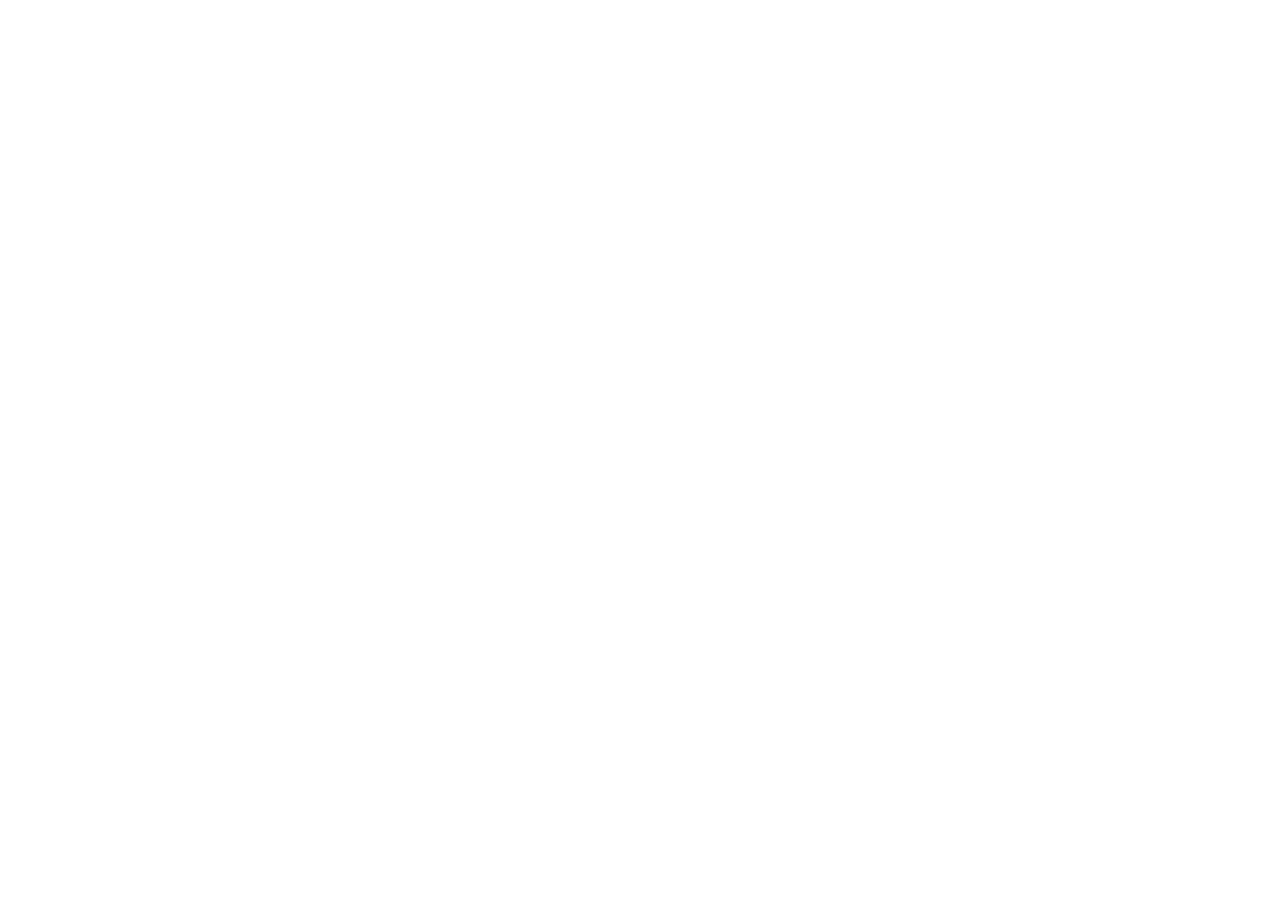
==== commit dd2bc9f3: "testing" ====
--- a/index.html
+++ b/index.html
@@ -3,127 +3,11 @@
 <head>
     <meta charset="UTF-8">
     <meta name="viewport" content="width=device-width, initial-scale=1.0">
-    
-    <link rel="stylesheet" href="./index.css">
-    <link rel="stylesheet" href="./Styling/fonts.css">
-    <link rel="stylesheet" href="./Styling/ultilities.css">
-    <link rel="stylesheet" href="./Styling/colors.css">
-    <link rel="stylesheet" href="./Styling/header.css">
-    <link rel="stylesheet" href="./Styling/footer.css">
-
-    <link rel="stylesheet" href="https://fonts.googleapis.com/css2?family=Material+Symbols+Outlined:opsz,wght,FILL,GRAD@48,700,1,0" />
-
-    <link rel="preconnect" href="https://fonts.googleapis.com">
-    <link rel="preconnect" href="https://fonts.gstatic.com" crossorigin>
-    <link href="https://fonts.googleapis.com/css2?family=Lobster&family=Mate:ital@0;1&family=Satisfy&display=swap" rel="stylesheet">
-    
+    <link rel="stylesheet" href="index.css">
     <title>Travel Destination Guide</title>
-
 </head>
-<body class="scrolling">
-    <header>    
-        <nav class="nav-container">
-            <div class="logo-div">
-                <span class="material-symbols-outlined">
-                    park
-                    </span>
-            </div>
-            <div class="nav-div">
-                <a href="./index.html"><button class="nav-button button1">Home</button></a>
-                <a href="./nav-pages/food.html"><button class="nav-button button1">Food</button></a>
-                <a href="./nav-pages/monuments.html"><button class="nav-button button1">Monuments</button></a>
-                <a href="./nav-pages/activities.html"><button class="nav-button button1">Activities</button></a>
-                <a href="./nav-pages/sceneries.html"><button class="nav-button button1">Sceneries</button></a>
-                <a href="./nav-pages/about.html"><button class="nav-button button1">About</button></a>
-            </div>
-        </nav>
-    </header>
-
-    <main>
-
-        <section class="landing-sec">
-            <img class="cover" src="./Images/rawshe-cover.jpg" alt="">
-            <h1 class="centered satisfy-regular">Traveling in Lebanon where every moment 
-                is a story waiting to be told.</h1>
-        </section>
-
-        <section class="icons-sec lobster-regular text-center bgColor1">
-            <div>
-                <img src="./Images/Lebanese-Tabbouleh-Salad-12.jpg" alt="">
-                <h2>Food</h2>
-            </div>
-            <div>
-                <img src="./Images/baalbek.jpg" alt="">
-                <h2>Monuments</h2>
-            </div>
-            <div>
-                <img src="./Images/skii.webp" alt="">
-                <h2>Activities</h2>
-            </div>
-            <div>
-                <img src="./Images/Scenery.jpg" alt="">
-                <h2>Sceneries</h2>
-            </div>
-        </section>
-
-        <section class="glimpse-sec">
-            <div class="glimpse-sec-div satisfy-regular text-center">
-                <div>
-                    <img src="./Images/chowan-river.jpg" alt=""></img>
-                    <p>Discover amazing river in Chouwan</p>
-                </div>
-                <div>
-                    <img src="./Images/jeita.jpg" alt=""></img>
-                    <p>Dive deep into the Jeita Grotto</p>
-                </div>
-            </div>
-            <div class="glimpse-sec-div satisfy-regular text-center">
-                <div>
-                    <img src="./Images/zaatar.jpeg" alt=""></img>
-                    <p>Taste our traditional food</p>
-                </div>
-                <div>
-                    <img src="./Images/hiking.jpeg" alt=""></img>
-                    <p>Go for a hikes in our breath taking lands</p>
-                </div>
-            </div>
-            
-        </section>
-
-        <section class="review-sec">
-            <div class="review-sec-div text-center"> 
-                <div class="bgColor2 padding-pic" >
-                    <img src="./Images/smilingPerson1.jpg" alt="">
-                    <p>"Lebanon's landscapes are breathtaking,
-                        from the majestic mountains to
-                        the stunning Mediterranean coast. Just Imagine the stuff that you can do"</p>
-                </div>
-                <div class="bgColor2 padding-pic">
-                    <img src="./Images/smilingPerson2.webp" alt="">
-                    <p>"Lebanese cuisine is a delightful journey of flavors,
-                        with dishes like tabbouleh
-                        and kebabs that are simply unforgettable. Would definitly come back again!"</p>
-                </div>
-            </div>
-
-            <div class="review-sec-div text-center">
-                <div class="bgColor2 padding-pic">
-                    <img src="./Images/smilingPerson3.jpeg" alt="">
-                    <p>"There's so much to do in Lebanon,
-                        from skiing in the mountains to relaxing on beautiful beaches, ensuring every day is an adventure."</p>
-                </div>
-                <div class="bgColor2 padding-pic">
-                    <img src="./Images/smilingPerson4.jpg" alt="">
-                    <p>"Lebanon's scenery is a masterpiece of nature,
-                        with lush valleys, picturesque village, and snow-capped mountains creating a stunning backdrop at every turn."</p>
-                </div>
-            </div>
-            
-        </section>
-    </main>
-
-    <footer>
-        <p>Copyright © 2024 All rights reserved.</p>
-    </footer>
+<body>
+    <h1></h1>
+    <h2></h2>
 </body>
 </html>--- a/index.css
+++ b/index.css
@@ -1,100 +1,7 @@
-.landing-sec {
+* {
     margin: 0;
-    position: relative;
-    text-align: center;
-    color: #0B0033;
-}
-
-.cover {
-    background-size: cover;
-    opacity: .8;
-    width: 100%;
-    height: 700px;
-    border-radius: 5px;
-}
-
-.centered {
-    position: absolute;
-    top: 50%;
-    left: 50%;
-    transform: translate(-50%, -50%);
-}
-
-.landing-sec h1 {
-    font-size: 60px;
-}
-
-.icons-sec {
-    display: flex;
-    flex-direction: row;
-    justify-content: space-around;
-    width: 100%;
-    height: auto;
-    padding: 20px;
-    border-radius: 5px;
-}
-
-.icons-sec img {
-    max-width: 120px;
-    max-height: 80px;
-}
-
-.glimpse-sec {
-    display: flex;
-    flex-direction: row;
-    justify-content: space-evenly;
-    width: 100%;
-    height: auto;
-    margin: auto;
-    padding: 20px;
-}
-
-.glimpse-sec-div {
-    width: auto;
-    height: auto;
-    padding: 30px;
-    margin: 10px;
-}
-
-.glimpse-sec img{
-    border-radius: 5px;
-    width: 300px;
-    height: 200px;
-}
-
-.glimpse-sec p {
-    color: #0B0033;
-    padding: 10px;
-    font-size: 30px;
-}
-
-.review-sec {
-    display: flex;
-    flex-direction: row;
-    justify-content: space-evenly;
-    width: 100%;
-    height: auto;
-    margin: auto;
-    padding: 20px;
-}
-
-.review-sec-div {
-    border-radius: 5px;
-    max-width: 40%;
-    max-height: 20%;
-    padding: 0px;
-    margin: 0px;
-}
-
-.review-sec img{
-    background-size: cover;
-    border-radius: 60%;
-    width: 200px;
-    height: 200px;
-}
-
-.review-sec p {
-    word-wrap: break-word;
-    padding: 10px;
-    font-size: 25px;
+    padding: 0;
+    box-sizing: border-box;
+    font-family: 'Open Sans';
+    overflow: hidden;
 }